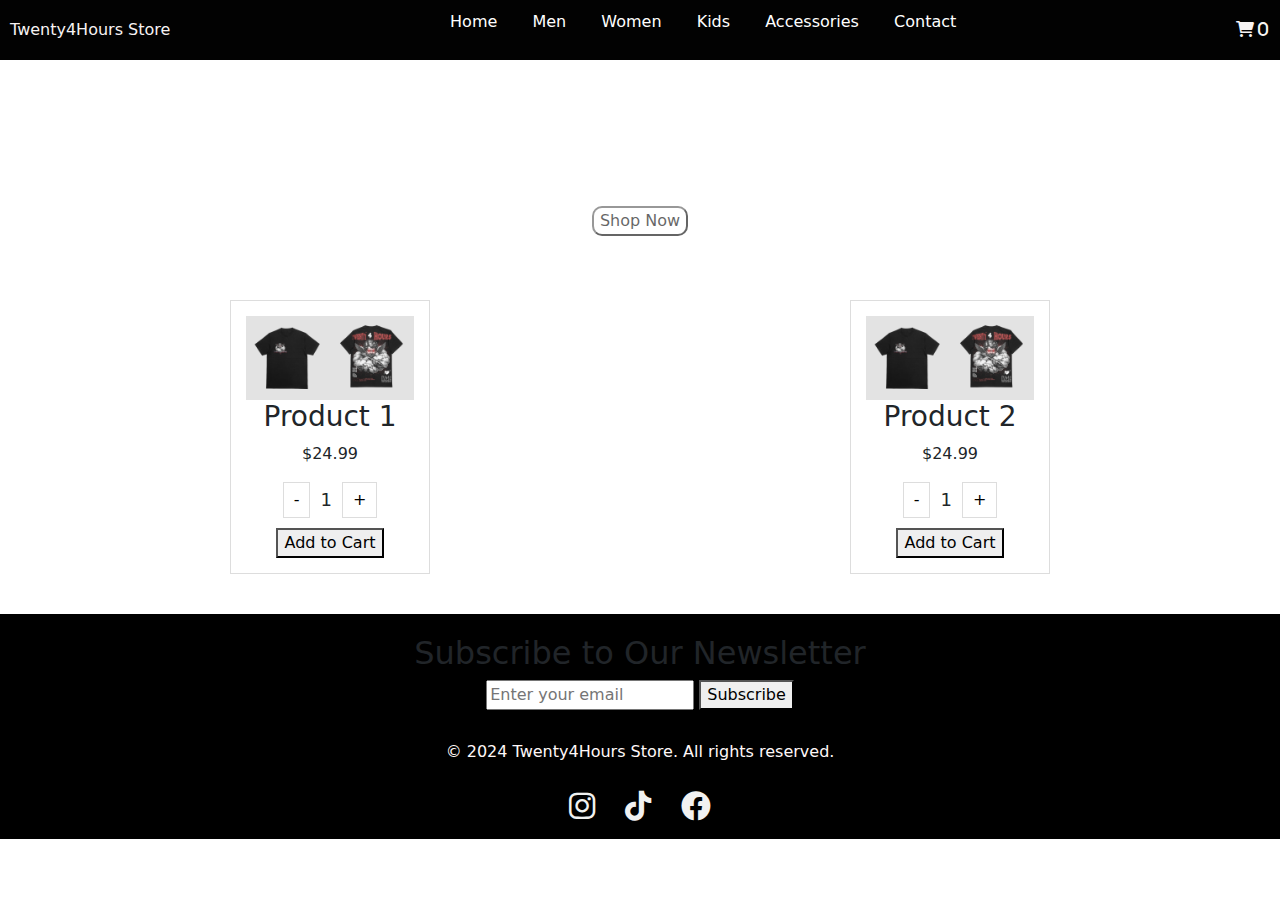
==== index.html @ 7336fdcf "Add files via upload" ====
<!DOCTYPE html>
<html lang="en">
<head>
    <meta charset="UTF-8">
    <meta name="viewport" content="width=device-width, initial-scale=1.0">
    <title>Twenty4Hours Store</title>
    <link rel="icon" href="Screenshot__158_-removebg-preview (1).png" type="image/icon type">
    <link rel="stylesheet" href="styles.css">
    <link href="https://cdn.jsdelivr.net/npm/bootstrap@5.1.3/dist/css/bootstrap.min.css" rel="stylesheet">
    <link rel="stylesheet" href="https://cdnjs.cloudflare.com/ajax/libs/font-awesome/6.0.0-beta3/css/all.min.css">
</head>
<body>
    <header>
        <div class="logo">Twenty4Hours Store</div>
        <nav>
            <ul>
                <li><a href="#">Home</a></li>
                <li><a href="#">Men</a></li>
                <li><a href="#">Women</a></li>
                <li><a href="#">Kids</a></li>
                <li><a href="#">Accessories</a></li>
                <li><a href="#">Contact</a></li>
            </ul>
        </nav>
        <div>
            <i id="cartIcon" class="fas fa-shopping-cart" style="cursor: pointer;"> <span id="cartCount">0</span></i>
        </div>
    </header>

    <main>
        <section class="hero">
            <h1>Welcome to Twenty4Hours Store</h1>
            <p>Discover the latest trends in fashion.</p>
            <button id="btn-shopnow">Shop Now</button>
        </section>

        <div class="product-container">
            <div class="product">
                <img id="product1" src="product1.jpg" alt="Product 1">
                <h3>Product 1</h3>
                <p>$24.99</p>
                <div class="quantity-controls">
                    <button class="quantity-decrease">-</button>
                    <span class="quantity">1</span>
                    <button class="quantity-increase">+</button>
                </div>
                <button class="add-to-cart" data-product="Product 1" data-price="24.99" data-image="product1.jpg">Add to Cart</button>
            </div>
            <div class="product">
                <img id="product2" src="product1.jpg" alt="Product 2">
                <h3>Product 2</h3>
                <p>$24.99</p>
                <div class="quantity-controls">
                    <button class="quantity-decrease">-</button>
                    <span class="quantity">1</span>
                    <button class="quantity-increase">+</button>
                </div>
                <button class="add-to-cart" data-product="Product 2" data-price="24.99" data-image="product1.jpg">Add to Cart</button>
            </div>
        </div>

        <section class="newsletter">
            <h2>Subscribe to Our Newsletter</h2>
            <form>
                <input type="email" placeholder="Enter your email" required>
                <button type="submit">Subscribe</button>
            </form>
        </section>
    </main>

    <footer>
        <p>&copy; 2024 Twenty4Hours Store. All rights reserved.</p>
        <div class="social-icons">
            <a href="https://www.instagram.com" target="_blank"><i class="fab fa-instagram"></i></a>
            <a href="https://www.tiktok.com/@wiseman1682" target="_blank"><i class="fab fa-tiktok"></i></a>
            <a href="https://www.facebook.com" target="_blank"><i class="fab fa-facebook"></i></a>
        </div>
    </footer>

    <!-- Cart Modal -->
    <div class="modal fade" id="cartModal" tabindex="-1" aria-labelledby="cartModalLabel" aria-hidden="true">
        <div class="modal-dialog modal-lg">
            <div class="modal-content">
                <div class="modal-header">
                    <h5 class="modal-title" id="cartModalLabel">Your Cart</h5>
                    <button type="button" class="btn-close" data-bs-dismiss="modal" aria-label="Close"></button>
                </div>
                <div class="modal-body">
                    <div id="cartItems"></div>
                </div>
                <div class="modal-footer">
                    <!-- Checkout Button will be appended here -->
                </div>
            </div>
        </div>
    </div>

    <script src="https://cdn.jsdelivr.net/npm/@popperjs/core@2.9.2/dist/umd/popper.min.js"></script>
    <script src="https://cdn.jsdelivr.net/npm/bootstrap@5.1.3/dist/js/bootstrap.min.js"></script>
    <script>
        document.addEventListener("DOMContentLoaded", () => {
            let cartCount = 0; // Initialize cart count
            const cartItems = []; // Array to hold cart items

            // Handle quantity adjustment
            const quantityControls = document.querySelectorAll('.quantity-controls');

            quantityControls.forEach(control => {
                const quantityDisplay = control.querySelector('.quantity');
                const increaseButton = control.querySelector('.quantity-increase');
                const decreaseButton = control.querySelector('.quantity-decrease');

                // Increase quantity
                increaseButton.addEventListener('click', () => {
                    let currentQuantity = parseInt(quantityDisplay.textContent);
                    quantityDisplay.textContent = currentQuantity + 1; // Increase the quantity
                });

                // Decrease quantity
                decreaseButton.addEventListener('click', () => {
                    let currentQuantity = parseInt(quantityDisplay.textContent);
                    if (currentQuantity > 1) {
                        quantityDisplay.textContent = currentQuantity - 1; // Decrease the quantity
                    }
                });
            });

            // Handle add to cart
            const addToCartButtons = document.querySelectorAll('.add-to-cart');

            addToCartButtons.forEach(button => {
                button.addEventListener('click', () => {
                    const productName = button.getAttribute('data-product');
                    const productPrice = parseFloat(button.getAttribute('data-price'));
                    const quantityDisplay = button.previousElementSibling.querySelector('.quantity'); // Get the quantity display
                    const quantity = parseInt(quantityDisplay.textContent); // Get the quantity value
                    const productImage = button.getAttribute('data-image'); // Get the product image

                    // Update the cart count
                    cartCount += quantity;
                    document.getElementById('cartCount').textContent = cartCount; // Update cart count display

                    // Add item to cart items array
                    cartItems.push({ name: productName, price: productPrice, quantity: quantity, image: productImage });

                    // Notify user
                    alert(`${quantity} x ${productName} has been added to your cart!`);
                });
            });

            // Handle cart icon click
            document.getElementById('cartIcon').addEventListener('click', () => {
                const cartModal = new bootstrap.Modal(document.getElementById('cartModal'));
                const cartItemsContainer = document.getElementById('cartItems');

                // Clear previous items
                cartItemsContainer.innerHTML = '';

                if (cartItems.length === 0) {
                    cartItemsContainer.innerHTML = '<p>Your cart is empty.</p>';
                } else {
                    // Populate cart items in modal
                    cartItems.forEach(item => {
                        cartItemsContainer.innerHTML += `
                            <div class="cart-item" style="display: flex; align-items: center; margin-bottom: 10px; justify-content: center;">
                                <img src="${item.image}" alt="${item.name}" style="width: 150px; height: auto; margin-right: 10px;">
                                <div style="text-align: left;">
                                    <p>${item.quantity} x ${item.name} - $${(item.price * item.quantity).toFixed(2)}</p>
                                </div>
                            </div>
                        `;
                    });
                }

                // Show the modal
                cartModal.show();
                
                // Add event listener for the Checkout button
                const checkoutButton = document.createElement('button');
                checkoutButton.textContent = 'Checkout';
                checkoutButton.className = 'btn btn-primary mt-3';
                checkoutButton.addEventListener('click', () => {
                    // Save cart items to local storage
                    localStorage.setItem('cartItems', JSON.stringify(cartItems));
                    
                    // Redirect to payment page
                    window.location.href = 'qr_code.html'; // Redirect to the payment page
                });

                // Append the checkout button to the modal footer
                document.querySelector('.modal-footer').appendChild(checkoutButton);
            });
        });
    </script>
</body>
</html>
---- styles.css ----
:root {
    --primary-color: #5c6bc0;
    --secondary-color: #fff;
    --background-color: #000;
    --text-color: #f7f3f3;
    --hover-opacity: 0.9;
    --button-background: #ffffff;
}

body {
    font-family: Arial, sans-serif;
    margin: 0;
    padding: 0;
    background-color: var(--background-color);
    background-image: url(pexels-felixmittermeier-956999.jpg);
    background-size: cover; /* Ensures the image covers the whole page */
    background-position: center; /* Centers the image */
    background-repeat: no-repeat; /* Prevents repeating if the image is small */
}

header {
    background: rgb(2, 2, 2);
    color: var(--text-color);
    padding: 10px 10px;
    display: flex;
    justify-content: space-between;
    align-items: center;
}

nav ul {
    list-style: none;
    padding: 0;
}

nav ul li {
    display: inline;
    margin: 0 15px;
}

nav a {
    color: var(--secondary-color);
    text-decoration: none;
}

.hero {
    background-image:url(pexels-felixmittermeier-956999.jpg);
   
    color: var(--secondary-color);
    text-align: center;
    padding: 50px; /* Adjust padding for better spacing */
    height: 200px; /* Set a height to make the background visible */
}

.featured-products {
    padding: 10px;
}

.product-grid {
    display: flex;
    justify-content: space-around;
    flex-wrap: wrap;
}

.product {
    background: var(--secondary-color);
    border: 1px solid #ddd;
    padding: 15px;
    margin: 10px;
    width: 200px;
    text-align: center;
    transition: box-shadow 0.3s ease, transform 0.3s ease; /* Smooth hover effect */
}

.product:hover {
    box-shadow: 0 4px 20px rgba(0, 0, 0, 0.2); /* Adds a shadow effect */
    transform: translateY(-5px); /* Slightly raises the card */
}

.product img {
    width: 100%;
    height: auto;
    object-fit: cover;
}

.newsletter {
    background: var(--background-color);
    text-align: center;
    padding: 20px;
}

footer {
    text-align: center;
    padding: 10px 0;
    background: var(--background-color);
    color: #fff8f8;
    position: relative;
    bottom: 0;
    width: 100%;
}

.card-image-top {
    background-color: black;
    color: white;
}

.carousel-inner {
    text-align: center;
}

#btn-shopnow {
    border-radius: 10px;
    background-color: var(--button-background);
    opacity: 0.6;
    transition: opacity 0.3s, border-radius 0.3s; /* Smooth transition */
}

#btn-shopnow:hover {
    opacity: var(--hover-opacity);
    border-radius: 4px;
}

.logo {
    background-image: url(Screenshot__158_-removebg-preview\ \(1\).png);
}

.card-body1 {
    background-color: red;
}

.product-container {
    display: flex;
    flex-wrap: wrap; /* Products will wrap if there's not enough space */
    justify-content: space-around;
    padding: 20px;
}

.product {
    width: 200px; /* Adjusted the product width */
    margin: 20px; /* Added space between products */
    text-align: center;
    border: 1px solid #ddd;
    padding: 15px;
    background-color: var(--secondary-color);
}

.product img {
    width: 100%; /* Ensure the image fills the product card */
    height: auto;
}

#btn-product1, #btn-product2 {
    border-radius: 10px;
    background-color: var(--button-background);
    opacity: 0.7;
    transition: opacity 0.3s, border-radius 0.3s; /* Smooth transition */
}

#btn-product1:hover, #btn-product2:hover {
    opacity: var(--hover-opacity);
    border-radius: 4px;
    cursor: pointer;
}

.pages {
    color: rgb(121, 11, 11);
}

.fa {
    padding: 20px;
    font-size: 30px;
    width: 30px;
    text-align: center;
    text-decoration: none;
    border-radius: 50%;
}
#text1{
    color: white;
}

.social-icons {
    display: flex;
    justify-content: center;
    margin-top: 20px;
}

.social-icons a {
    text-decoration: none;
    color: #f1f1f1;
    margin: 0 15px;
    font-size: 30px;
    transition: color 0.3s ease;
}

.social-icons a:hover {
    color: #e1306c; /* Change this hover color for different effects */
}

/* Responsive Design */
@media (max-width: 768px) {
    .product {
        width: 90%; /* Adjust width for smaller screens */
        margin: 20px auto; /* Center align products */
    }

    header, footer {
        text-align: center; /* Center align header and footer content */
    }

    .hero {
        padding: 30px; /* Adjust padding for smaller screens */
    }
}
.quantity-controls {
    display: flex;
    align-items: center;
    justify-content: center;
    margin: 10px 0;
}

.quantity-controls button {
    border: 1px solid #ddd;
    background-color: #fff;
    padding: 5px 10px;
    cursor: pointer;
}

.quantity {
    margin: 0 10px;
    font-size: 18px;
}
.cart-icon {
    position: relative;
    cursor: pointer;
}

.cart-count {
    position: absolute;
    top: -5px;
    right: -10px;
    background-color: red;
    color: white;
    border-radius: 50%;
    padding: 3px 6px;
    font-size: 12px;
}

.modal-body {
    display: flex;
    flex-direction: column;
    align-items: center;
}

.cart-item {
    margin: 10px 0; /* Add spacing between items */
}

.cart-item img {
    width: 200px; /* Increase width for larger images */
    height: auto; /* Maintain aspect ratio */
}

.modal-dialog {
    max-width: 80%; /* Adjust modal size as needed */
}
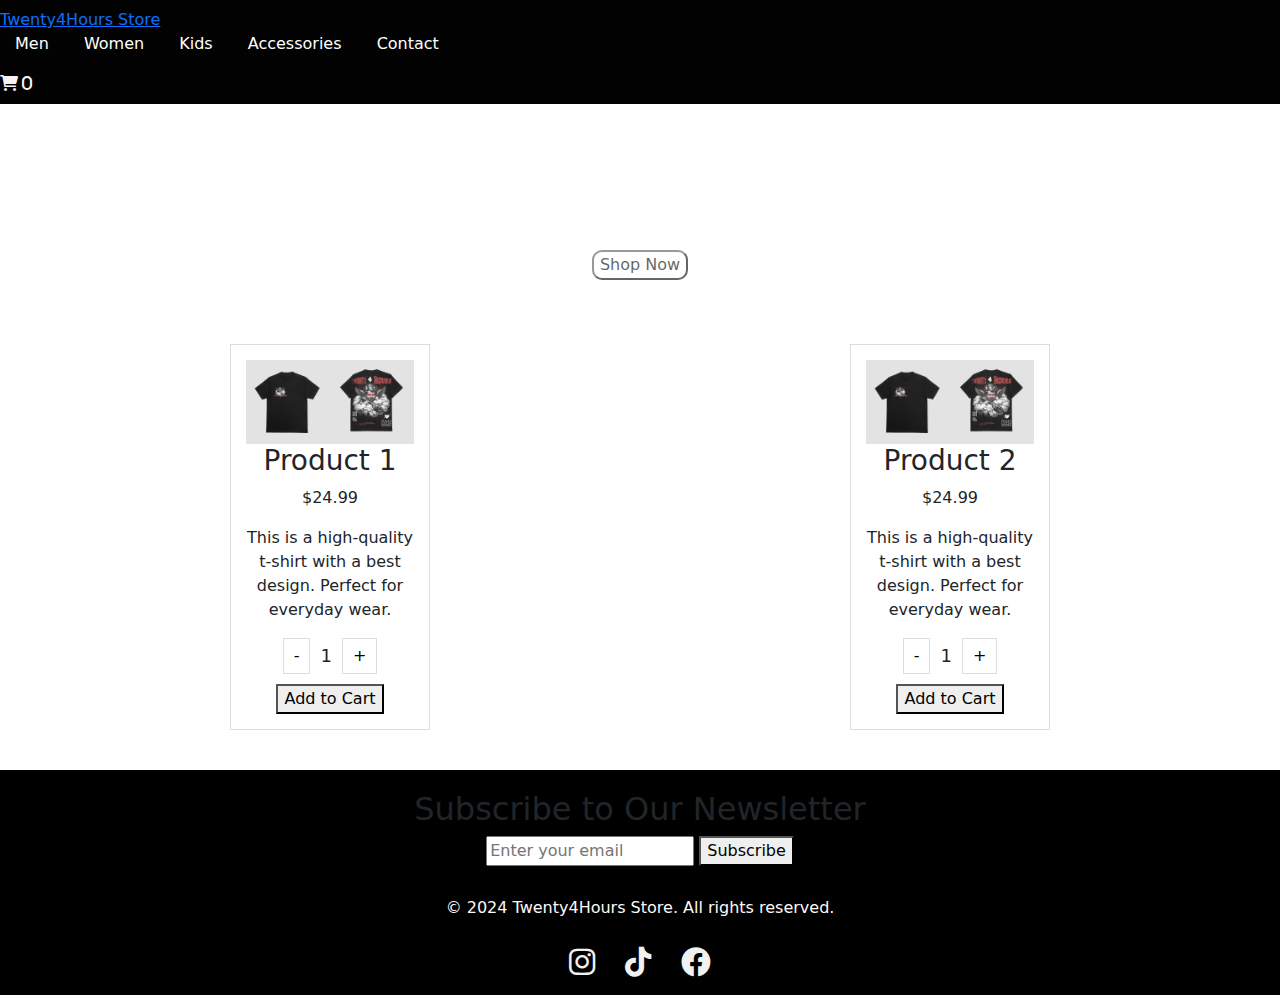
==== commit 21264c59: "index.html" ====
--- a/index.html
+++ b/index.html
@@ -10,21 +10,34 @@
     <link rel="stylesheet" href="https://cdnjs.cloudflare.com/ajax/libs/font-awesome/6.0.0-beta3/css/all.min.css">
 </head>
 <body>
-    <header>
-        <div class="logo">Twenty4Hours Store</div>
-        <nav>
-            <ul>
-                <li><a href="#">Home</a></li>
-                <li><a href="#">Men</a></li>
-                <li><a href="#">Women</a></li>
-                <li><a href="#">Kids</a></li>
-                <li><a href="#">Accessories</a></li>
-                <li><a href="#">Contact</a></li>
+    <header class="navbar">
+        <div class="nav-container">
+          <a href="https://heylink.me/Twenty4Hour_Store/" class="logo">Twenty4Hours Store</a>
+          <nav class="nav-links-container">
+            <ul class="nav-links">
+              <li><a href="men.html">Men</a></li>
+              <li><a href="men.html">Women</a></li>
+              <li><a href="men.html">Kids</a></li>
+              <li><a href="men.html">Accessories</a></li>
+              <li><a href="https://heylink.me/Twenty4Hour_Store/">Contact</a></li>
             </ul>
-        </nav>
-        <div>
+          </nav>
+          <div class="cart-icon">
             <i id="cartIcon" class="fas fa-shopping-cart" style="cursor: pointer;"> <span id="cartCount">0</span></i>
-        </div>
+          </div>
+        </div>
+      </header>
+      
+                  
+           
+        </div>
+        
+          </div>
+          
+              </div>
+            </div>
+          </nav>
+        
     </header>
 
     <main>
@@ -39,6 +52,9 @@
                 <img id="product1" src="product1.jpg" alt="Product 1">
                 <h3>Product 1</h3>
                 <p>$24.99</p>
+                <p class="product-description">
+                    This is a high-quality t-shirt with a best design. Perfect for everyday wear.
+                  </p>
                 <div class="quantity-controls">
                     <button class="quantity-decrease">-</button>
                     <span class="quantity">1</span>
@@ -50,6 +66,9 @@
                 <img id="product2" src="product1.jpg" alt="Product 2">
                 <h3>Product 2</h3>
                 <p>$24.99</p>
+                <p class="product-description">
+                    This is a high-quality t-shirt with a best design. Perfect for everyday wear.
+                  </p>
                 <div class="quantity-controls">
                     <button class="quantity-decrease">-</button>
                     <span class="quantity">1</span>
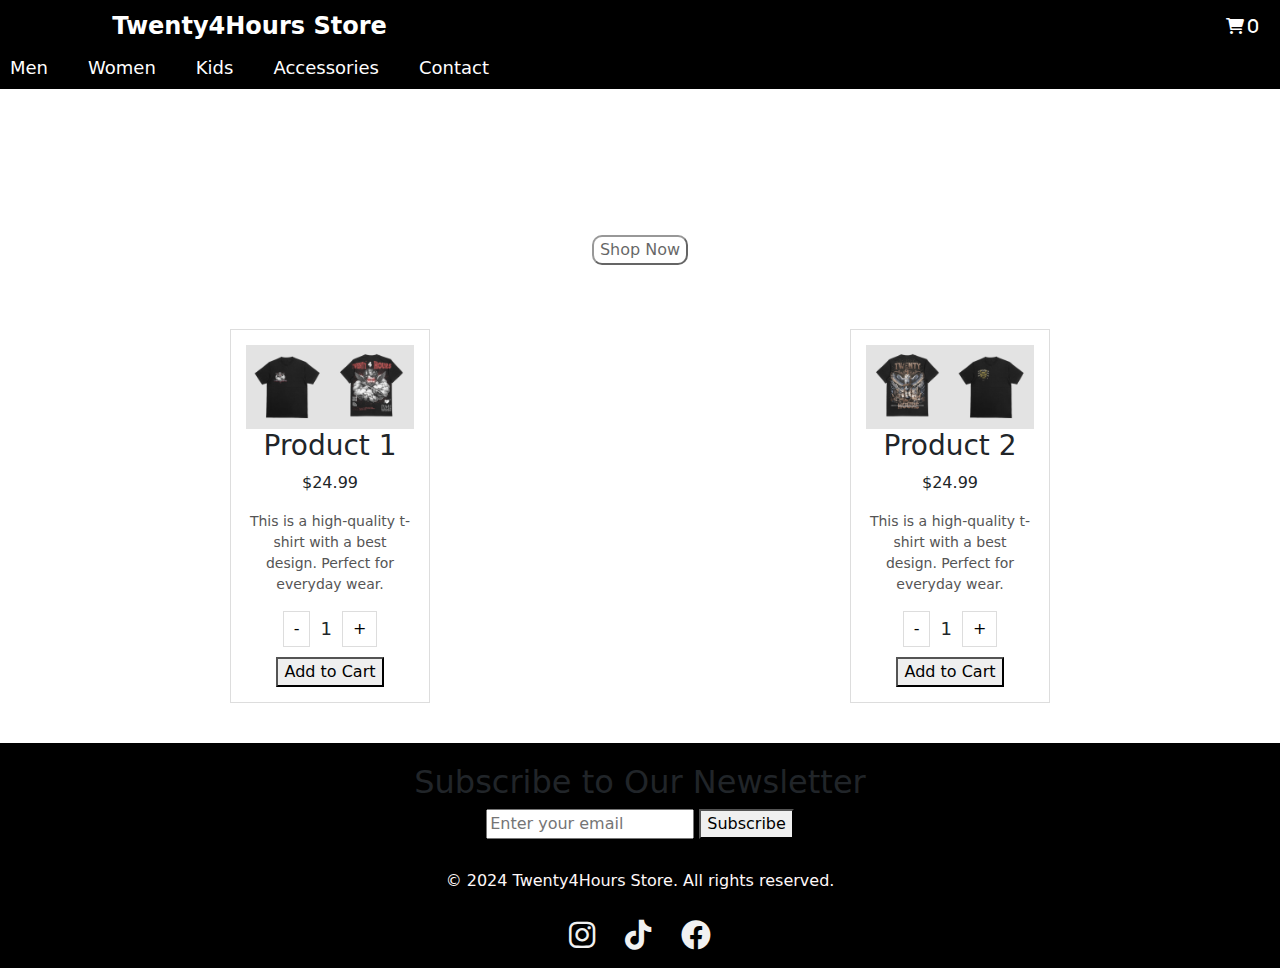
==== commit c6b40f00: "index.html" ====
--- a/index.html
+++ b/index.html
@@ -63,7 +63,7 @@
                 <button class="add-to-cart" data-product="Product 1" data-price="24.99" data-image="product1.jpg">Add to Cart</button>
             </div>
             <div class="product">
-                <img id="product2" src="product1.jpg" alt="Product 2">
+                <img id="product2" src="product2.jpg" alt="Product 2">
                 <h3>Product 2</h3>
                 <p>$24.99</p>
                 <p class="product-description">
--- a/styles.css
+++ b/styles.css
@@ -263,3 +263,105 @@
     max-width: 80%; /* Adjust modal size as needed */
 }
 
+/* Navbar Styling */
+.navbar {
+    background-color: #000;
+    color: white;
+    padding: 10px 20px;
+    text-align: center; /* Center all text inside the navbar */
+    width: 100%;
+    overflow: hidden;
+  }
+  
+  /* Flexbox Container */
+  .nav-container {
+    display: flex;
+    flex-direction: column; /* Stack logo and menu vertically */
+    align-items: center; /* Center items horizontally */
+    justify-content: center; /* Center items vertically */
+  }
+  
+  /* Logo Styling */
+  .logo {
+    font-size: 24px; /* Default size for larger screens */
+    font-weight: bold;
+    color: white;
+    text-decoration: none;
+    margin-bottom: 10px; /* Adds space between the logo and menu */
+    transition: font-size 0.3s ease; /* Smooth transition for resizing */
+    text-align: center; /* Make sure the logo text is centered */
+    width: 100%; /* Ensures the logo text remains centered */
+  }
+  
+  /* Navigation Links: Horizontal Layout */
+  .nav-links {
+    list-style: none;
+    display: flex;
+    gap: 20px; /* Spacing between each menu item */
+    padding: 0;
+    margin: 0;
+    justify-content: center; /* Center the menu items */
+  }
+  
+  .nav-links li {
+    margin: 0;
+  }
+  
+  .nav-links a {
+    text-decoration: none;
+    color: white;
+    font-size: 18px;
+    padding: 5px 10px;
+    transition: color 0.3s ease;
+  }
+  
+  .nav-links a:hover {
+    color: #ddd; /* Hover effect */
+  }
+  
+  /* Cart Icon Styling */
+  .cart-icon {
+    position: absolute;
+    top: 15px;
+    right: 20px;
+  }
+  
+  .cart-icon a {
+    color: white;
+    text-decoration: none;
+    font-size: 24px;
+  }
+  
+  /* Responsive Adjustments for Logo and Menu */
+  @media (max-width: 768px) {
+    .nav-links {
+      gap: 10px; /* Reduce spacing between menu items */
+    }
+  
+    .nav-links a {
+      font-size: 16px; /* Slightly smaller font size for medium screens */
+      padding: 3px 5px; /* Reduce padding */
+    }
+  
+    /* Responsive Logo for Medium Screens */
+    .logo {
+      font-size: 20px; /* Smaller font for medium screens */
+    }
+  }
+  
+  @media (max-width: 480px) {
+    /* Responsive Logo for Small Screens */
+    .logo {
+      font-size: 16px; /* Smaller font for small mobile screens */
+    }
+  
+    .nav-links {
+      gap: 5px; /* Even less space between items */
+    }
+  }
+  .product-description {
+    font-size: 14px;
+    color: #555; /* Gray text for description */
+    margin-top: 10px;
+  }
+  
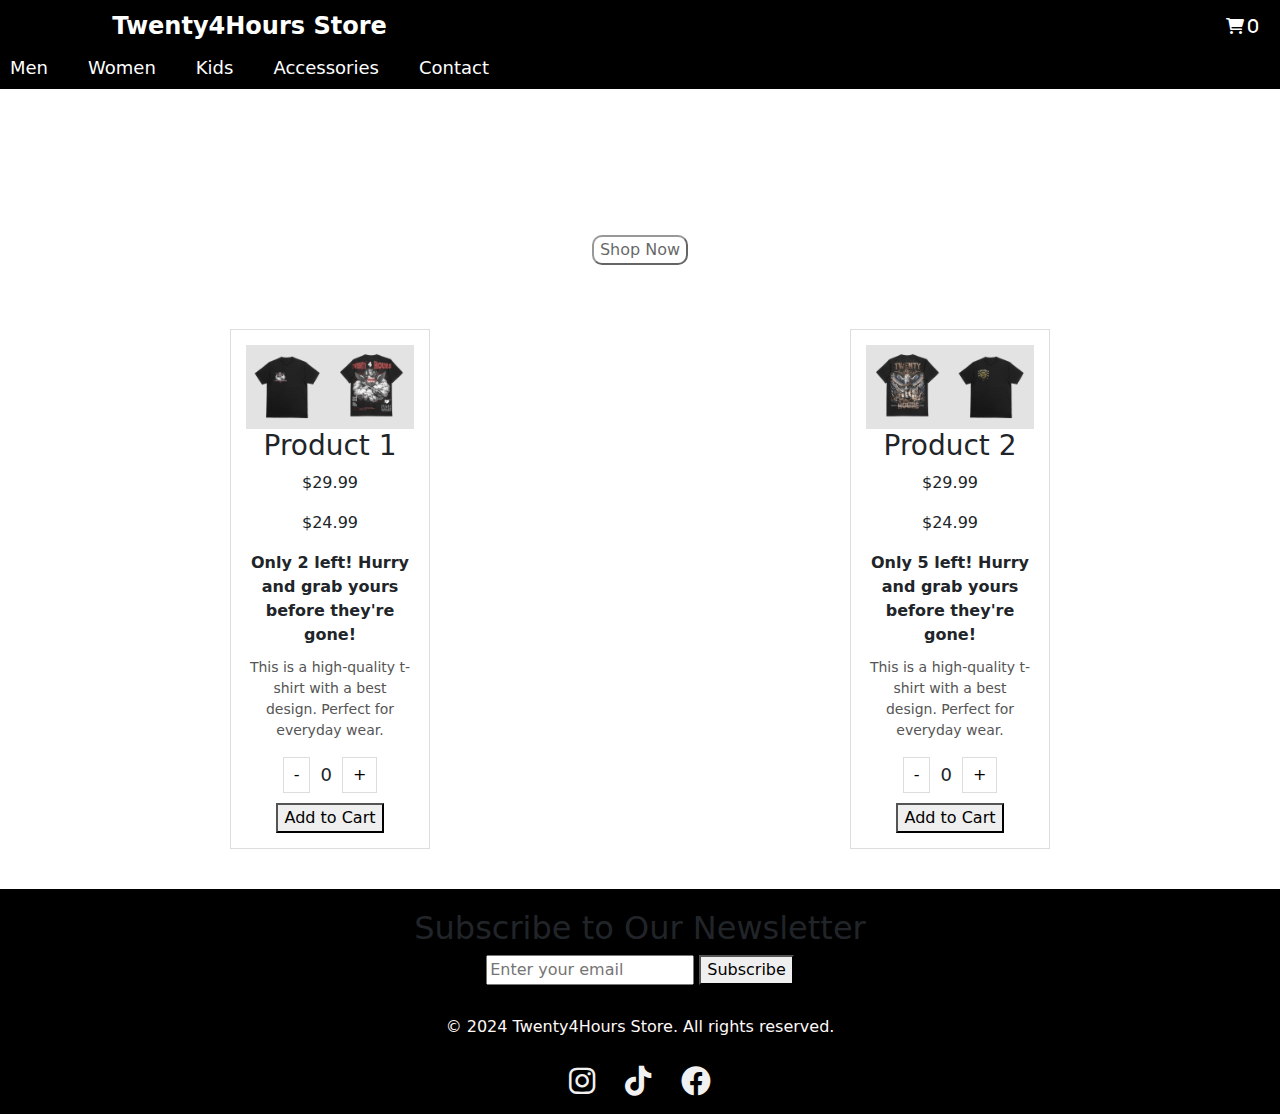
==== commit cd9f81f9: "index.html" ====
--- a/index.html
+++ b/index.html
@@ -12,7 +12,7 @@
 <body>
     <header class="navbar">
         <div class="nav-container">
-          <a href="https://heylink.me/Twenty4Hour_Store/" class="logo">Twenty4Hours Store</a>
+          <a href="" class="logo">Twenty4Hours Store</a>
           <nav class="nav-links-container">
             <ul class="nav-links">
               <li><a href="men.html">Men</a></li>
@@ -51,13 +51,15 @@
             <div class="product">
                 <img id="product1" src="product1.jpg" alt="Product 1">
                 <h3>Product 1</h3>
-                <p>$24.99</p>
+                <p class="old-price">$29.99</p><p class="new-price">$24.99</p>
+                <strong class="edition">Only 2 left! Hurry and grab yours before they're gone!
+                </strong>
                 <p class="product-description">
                     This is a high-quality t-shirt with a best design. Perfect for everyday wear.
                   </p>
                 <div class="quantity-controls">
                     <button class="quantity-decrease">-</button>
-                    <span class="quantity">1</span>
+                    <span class="quantity">0</span>
                     <button class="quantity-increase">+</button>
                 </div>
                 <button class="add-to-cart" data-product="Product 1" data-price="24.99" data-image="product1.jpg">Add to Cart</button>
@@ -65,13 +67,15 @@
             <div class="product">
                 <img id="product2" src="product2.jpg" alt="Product 2">
                 <h3>Product 2</h3>
-                <p>$24.99</p>
+                <p class="old-price">$29.99</p><p class="new-price">$24.99</p>
+                <strong class="edition">Only 5 left! Hurry and grab yours before they're gone!
+                </strong>
                 <p class="product-description">
                     This is a high-quality t-shirt with a best design. Perfect for everyday wear.
                   </p>
                 <div class="quantity-controls">
                     <button class="quantity-decrease">-</button>
-                    <span class="quantity">1</span>
+                    <span class="quantity">0</span>
                     <button class="quantity-increase">+</button>
                 </div>
                 <button class="add-to-cart" data-product="Product 2" data-price="24.99" data-image="product1.jpg">Add to Cart</button>
@@ -108,6 +112,7 @@
                     <div id="cartItems"></div>
                 </div>
                 <div class="modal-footer">
+                    
                     <!-- Checkout Button will be appended here -->
                 </div>
             </div>
@@ -116,100 +121,8 @@
 
     <script src="https://cdn.jsdelivr.net/npm/@popperjs/core@2.9.2/dist/umd/popper.min.js"></script>
     <script src="https://cdn.jsdelivr.net/npm/bootstrap@5.1.3/dist/js/bootstrap.min.js"></script>
-    <script>
-        document.addEventListener("DOMContentLoaded", () => {
-            let cartCount = 0; // Initialize cart count
-            const cartItems = []; // Array to hold cart items
-
-            // Handle quantity adjustment
-            const quantityControls = document.querySelectorAll('.quantity-controls');
-
-            quantityControls.forEach(control => {
-                const quantityDisplay = control.querySelector('.quantity');
-                const increaseButton = control.querySelector('.quantity-increase');
-                const decreaseButton = control.querySelector('.quantity-decrease');
-
-                // Increase quantity
-                increaseButton.addEventListener('click', () => {
-                    let currentQuantity = parseInt(quantityDisplay.textContent);
-                    quantityDisplay.textContent = currentQuantity + 1; // Increase the quantity
-                });
-
-                // Decrease quantity
-                decreaseButton.addEventListener('click', () => {
-                    let currentQuantity = parseInt(quantityDisplay.textContent);
-                    if (currentQuantity > 1) {
-                        quantityDisplay.textContent = currentQuantity - 1; // Decrease the quantity
-                    }
-                });
-            });
-
-            // Handle add to cart
-            const addToCartButtons = document.querySelectorAll('.add-to-cart');
-
-            addToCartButtons.forEach(button => {
-                button.addEventListener('click', () => {
-                    const productName = button.getAttribute('data-product');
-                    const productPrice = parseFloat(button.getAttribute('data-price'));
-                    const quantityDisplay = button.previousElementSibling.querySelector('.quantity'); // Get the quantity display
-                    const quantity = parseInt(quantityDisplay.textContent); // Get the quantity value
-                    const productImage = button.getAttribute('data-image'); // Get the product image
-
-                    // Update the cart count
-                    cartCount += quantity;
-                    document.getElementById('cartCount').textContent = cartCount; // Update cart count display
-
-                    // Add item to cart items array
-                    cartItems.push({ name: productName, price: productPrice, quantity: quantity, image: productImage });
-
-                    // Notify user
-                    alert(`${quantity} x ${productName} has been added to your cart!`);
-                });
-            });
-
-            // Handle cart icon click
-            document.getElementById('cartIcon').addEventListener('click', () => {
-                const cartModal = new bootstrap.Modal(document.getElementById('cartModal'));
-                const cartItemsContainer = document.getElementById('cartItems');
-
-                // Clear previous items
-                cartItemsContainer.innerHTML = '';
-
-                if (cartItems.length === 0) {
-                    cartItemsContainer.innerHTML = '<p>Your cart is empty.</p>';
-                } else {
-                    // Populate cart items in modal
-                    cartItems.forEach(item => {
-                        cartItemsContainer.innerHTML += `
-                            <div class="cart-item" style="display: flex; align-items: center; margin-bottom: 10px; justify-content: center;">
-                                <img src="${item.image}" alt="${item.name}" style="width: 150px; height: auto; margin-right: 10px;">
-                                <div style="text-align: left;">
-                                    <p>${item.quantity} x ${item.name} - $${(item.price * item.quantity).toFixed(2)}</p>
-                                </div>
-                            </div>
-                        `;
-                    });
-                }
-
-                // Show the modal
-                cartModal.show();
-                
-                // Add event listener for the Checkout button
-                const checkoutButton = document.createElement('button');
-                checkoutButton.textContent = 'Checkout';
-                checkoutButton.className = 'btn btn-primary mt-3';
-                checkoutButton.addEventListener('click', () => {
-                    // Save cart items to local storage
-                    localStorage.setItem('cartItems', JSON.stringify(cartItems));
-                    
-                    // Redirect to payment page
-                    window.location.href = 'qr_code.html'; // Redirect to the payment page
-                });
-
-                // Append the checkout button to the modal footer
-                document.querySelector('.modal-footer').appendChild(checkoutButton);
-            });
-        });
+    <script src="sc.js">
+        
     </script>
 </body>
 </html>
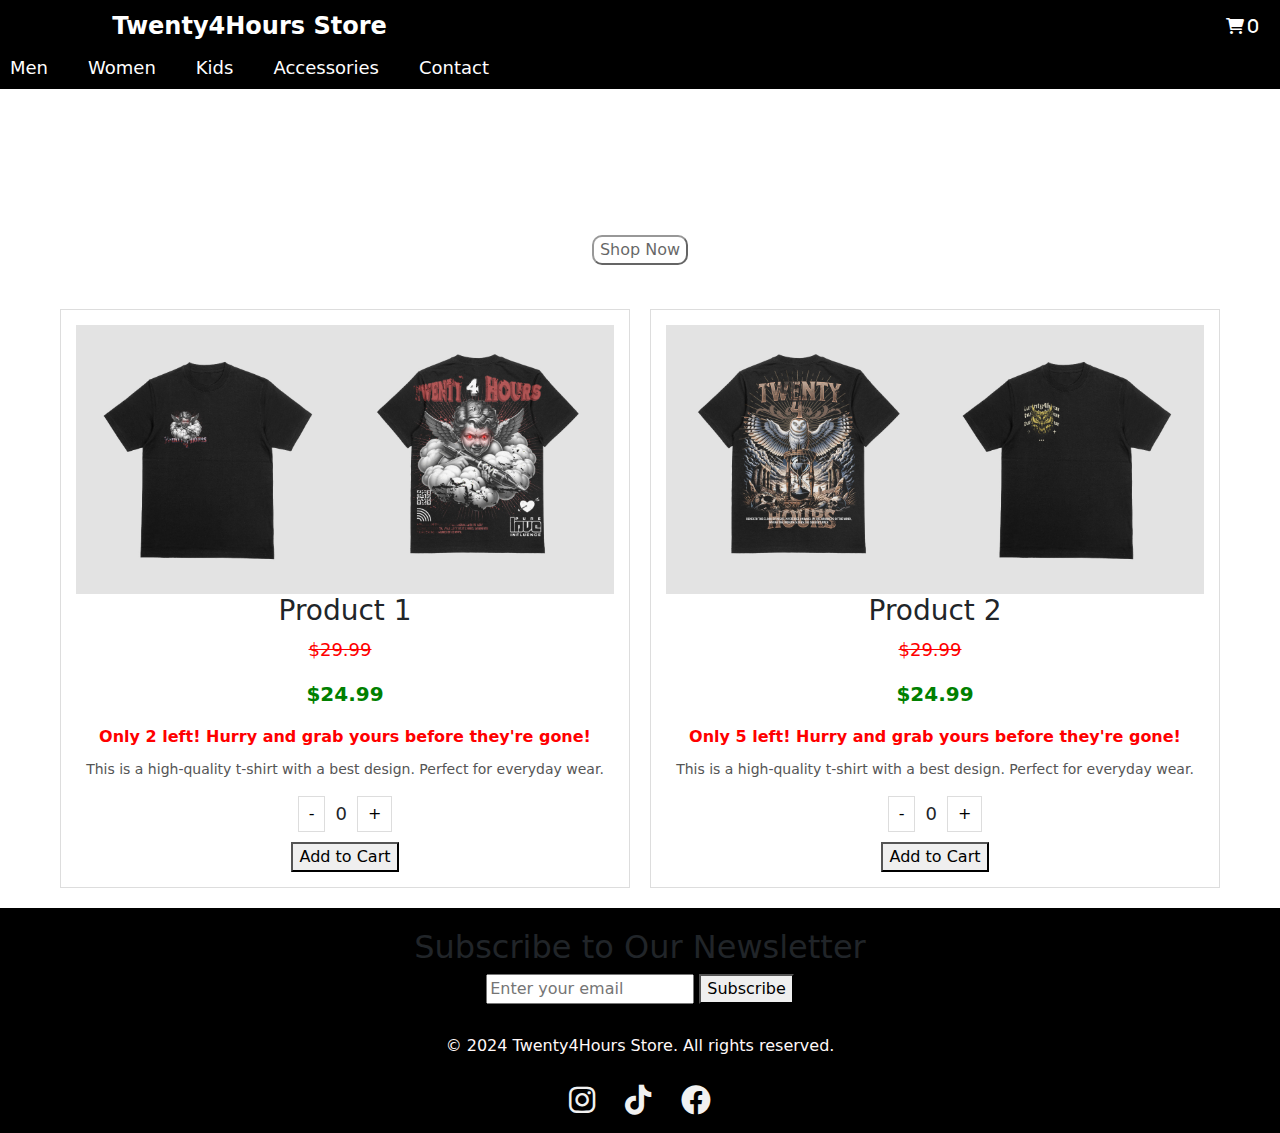
==== commit 59b137f1: "index.html" ====
--- a/index.html
+++ b/index.html
@@ -64,6 +64,12 @@
                 </div>
                 <button class="add-to-cart" data-product="Product 1" data-price="24.99" data-image="product1.jpg">Add to Cart</button>
             </div>
+            <!-- Modal for Zoom Image -->
+                <div id="imageModal" class="modal">
+            <span class="close">&times;</span>
+            <img class="modal-content" id="zoomedImage">
+            </div>
+            
             <div class="product">
                 <img id="product2" src="product2.jpg" alt="Product 2">
                 <h3>Product 2</h3>
--- a/styles.css
+++ b/styles.css
@@ -126,27 +126,82 @@
 .card-body1 {
     background-color: red;
 }
-
+/* General container settings */
+/* General container settings */
 .product-container {
     display: flex;
-    flex-wrap: wrap; /* Products will wrap if there's not enough space */
-    justify-content: space-around;
-    padding: 20px;
-}
-
+    flex-wrap: wrap;
+    justify-content: space-between;
+    padding: 10px;
+    margin: 0 auto;
+    max-width: 1200px; /* Adjust as necessary */
+}
+
+/* Individual product styling */
 .product {
-    width: 200px; /* Adjusted the product width */
-    margin: 20px; /* Added space between products */
-    text-align: center;
-    border: 1px solid #ddd;
-    padding: 15px;
-    background-color: var(--secondary-color);
-}
-
+    flex: 1 1 calc(33.333% - 20px); /* Responsive, adjusts to 3 items per row */
+    margin: 10px;
+    box-sizing: border-box;
+    overflow: hidden; /* Ensures image doesn't overflow */
+    position: relative;
+    transition: transform 0.3s ease, box-shadow 0.3s ease; /* Smooth transition for the whole product */
+}
+
+/* Product image styling */
 .product img {
-    width: 100%; /* Ensure the image fills the product card */
-    height: auto;
-}
+    width: 100%; /* Ensures image fills the product container */
+    height: auto; /* Keeps the aspect ratio */
+    object-fit: cover;
+    transition: transform 0.3s ease; /* Smooth transition for scaling */
+}
+
+/* Hover Effect - Pop-up */
+.product:hover {
+    transform: translateY(-10px); /* Move the product up slightly */
+    box-shadow: 0 10px 20px rgba(0, 0, 0, 0.2); /* Create shadow for pop-up effect */
+}
+
+/* Hover Effect - Zoom on the image itself */
+.product img:hover {
+    transform: scale(1.05); /* Slight zoom on hover */
+}
+
+/* Responsive adjustments for smaller screens */
+@media (max-width: 768px) {
+    .product {
+        flex: 1 1 calc(50% - 20px); /* 2 items per row on tablets */
+    }
+}
+
+@media (max-width: 480px) {
+    .product {
+        flex: 1 1 calc(100% - 20px); /* Full width for mobile */
+    }
+}
+
+/* Styling for the old price (crossed out) */
+.old-price {
+    text-decoration: line-through;
+    color: red;
+    font-size: 18px; /* Adjust size as needed */
+    margin-right: 10px; /* Add space between old and new price */
+}
+
+/* Styling for the new price (promotional) */
+.new-price {
+    color: green; /* Set the color for the promotional price */
+    font-weight: bold;
+    font-size: 20px; /* Make it larger to stand out */
+}
+
+/* Optional: Add some hover effects or transitions for styling */
+.new-price:hover {
+    color: darkgreen;
+    text-decoration: underline;
+}
+
+
+
 
 #btn-product1, #btn-product2 {
     border-radius: 10px;
@@ -364,4 +419,7 @@
     color: #555; /* Gray text for description */
     margin-top: 10px;
   }
-  
+  .edition{
+    color:red;
+  }
+  
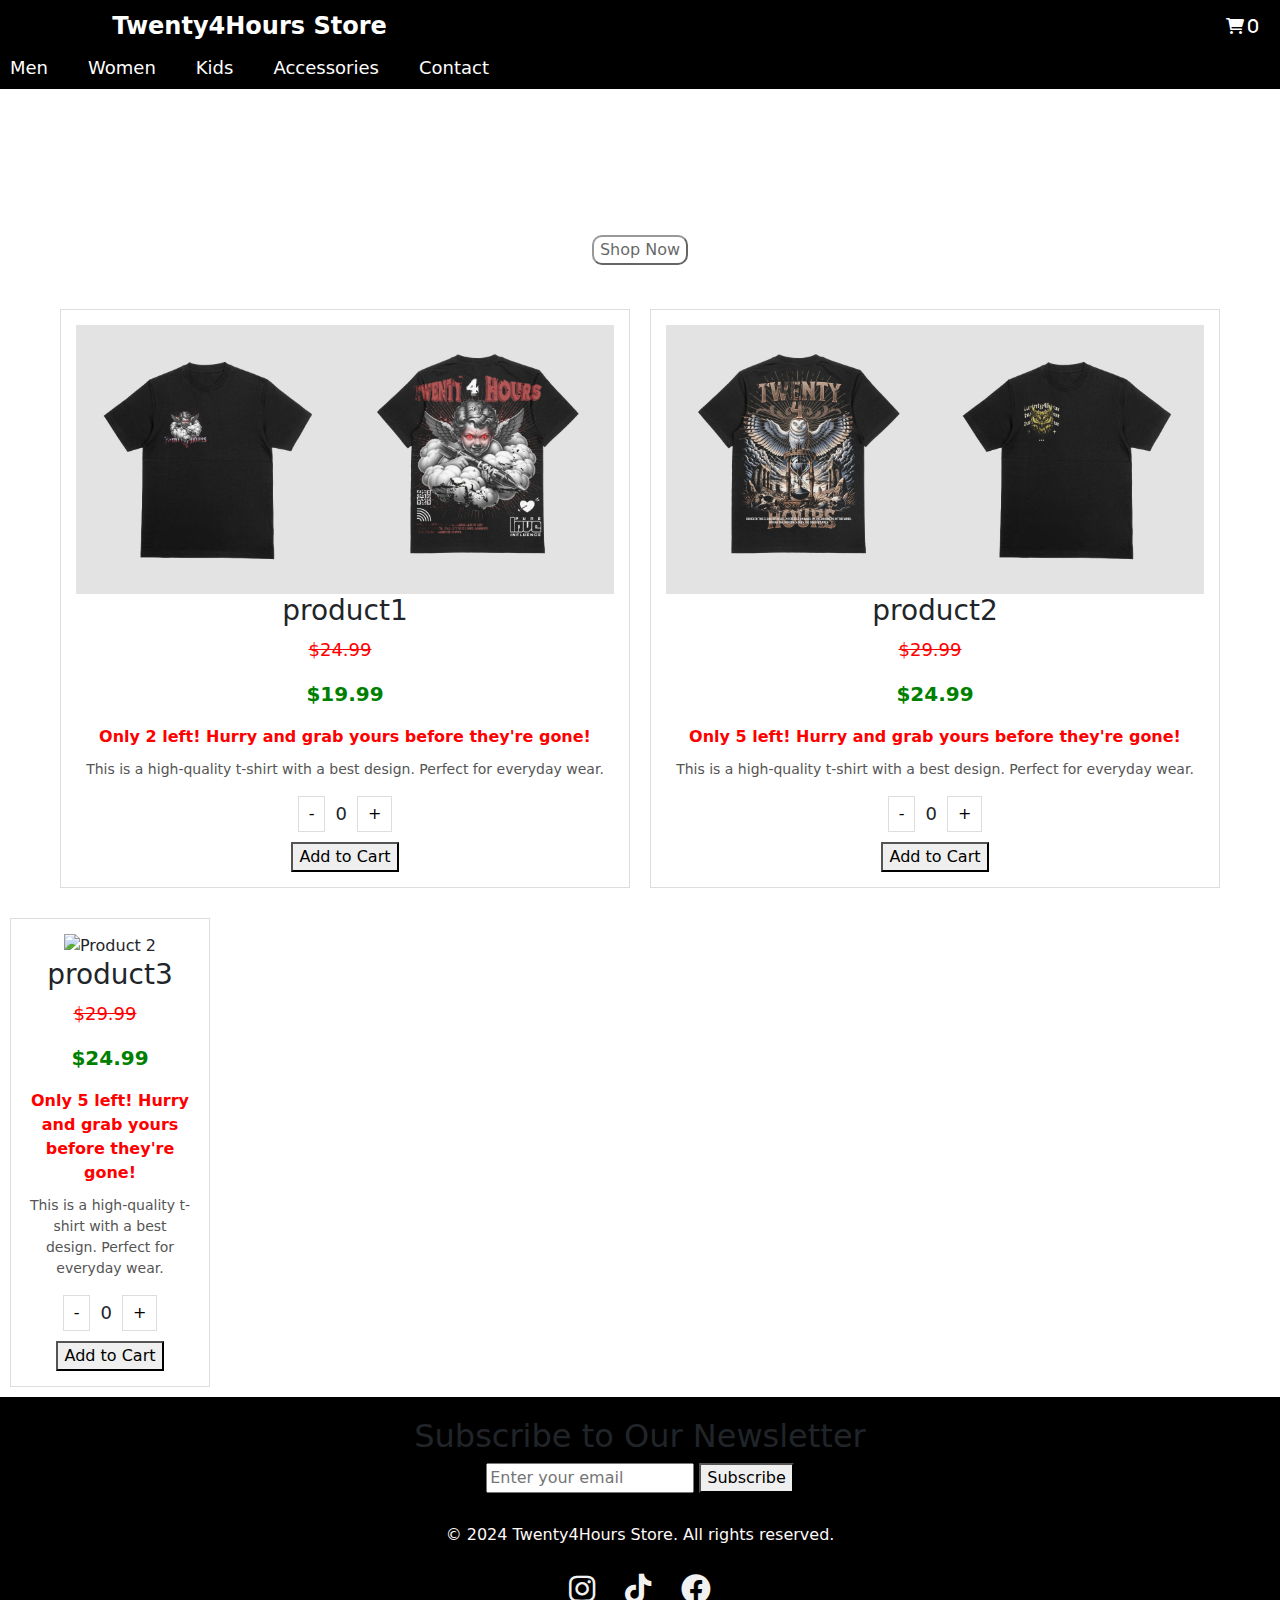
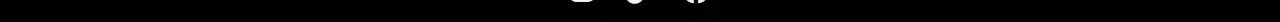
==== commit 66a43476: "index.html" ====
--- a/index.html
+++ b/index.html
@@ -50,8 +50,8 @@
         <div class="product-container">
             <div class="product">
                 <img id="product1" src="product1.jpg" alt="Product 1">
-                <h3>Product 1</h3>
-                <p class="old-price">$29.99</p><p class="new-price">$24.99</p>
+                <h3>product1</h3>
+                <p class="old-price">$24.99</p><p class="new-price">$19.99</p>
                 <strong class="edition">Only 2 left! Hurry and grab yours before they're gone!
                 </strong>
                 <p class="product-description">
@@ -62,7 +62,7 @@
                     <span class="quantity">0</span>
                     <button class="quantity-increase">+</button>
                 </div>
-                <button class="add-to-cart" data-product="Product 1" data-price="24.99" data-image="product1.jpg">Add to Cart</button>
+                <button class="add-to-cart" data-product="Product 1" data-price="19.99" data-image="product1.jpg">Add to Cart</button>
             </div>
             <!-- Modal for Zoom Image -->
                 <div id="imageModal" class="modal">
@@ -72,7 +72,7 @@
             
             <div class="product">
                 <img id="product2" src="product2.jpg" alt="Product 2">
-                <h3>Product 2</h3>
+                <h3>product2</h3>
                 <p class="old-price">$29.99</p><p class="new-price">$24.99</p>
                 <strong class="edition">Only 5 left! Hurry and grab yours before they're gone!
                 </strong>
@@ -84,8 +84,24 @@
                     <span class="quantity">0</span>
                     <button class="quantity-increase">+</button>
                 </div>
-                <button class="add-to-cart" data-product="Product 2" data-price="24.99" data-image="product1.jpg">Add to Cart</button>
+                <button class="add-to-cart" data-product="Product 2" data-price="24.99" data-image="product2.jpg">Add to Cart</button>
             </div>
+        </div>
+        <div class="product">
+            <img id="product3" src="product3.jpg" alt="Product 2">
+            <h3>product3</h3>
+            <p class="old-price">$29.99</p><p class="new-price">$24.99</p>
+            <strong class="edition">Only 5 left! Hurry and grab yours before they're gone!
+            </strong>
+            <p class="product-description">
+                This is a high-quality t-shirt with a best design. Perfect for everyday wear.
+              </p>
+            <div class="quantity-controls">
+                <button class="quantity-decrease">-</button>
+                <span class="quantity">0</span>
+                <button class="quantity-increase">+</button>
+            </div>
+            <button class="add-to-cart" data-product="Product 3" data-price="24.99" data-image="product3.jpg">Add to Cart</button>
         </div>
 
         <section class="newsletter">
--- a/styles.css
+++ b/styles.css
@@ -422,4 +422,63 @@
   .edition{
     color:red;
   }
-  
+  /* Styling for the product image */
+.product-image {
+    width: 100%; /* Full width to be responsive */
+    height: auto;
+    cursor: pointer; /* Shows that the image is clickable */
+    transition: transform 0.3s; /* Smooth transition when clicked */
+}
+
+.product-image:hover {
+    transform: scale(1.1); /* Slight zoom on hover */
+}
+
+/* The Modal (background) */
+.modal {
+    display: none; /* Hidden by default */
+    position: fixed; /* Stay in place */
+    z-index: 100; /* Sit on top */
+    padding-top: 100px; /* Location of the box */
+    left: 0;
+    top: 0;
+    width: 100%; /* Full width */
+    height: 100%; /* Full height */
+    overflow: auto; /* Enable scroll if needed */
+    background-color: rgba(0, 0, 0, 0.9); /* Black background with opacity */
+}
+
+/* Modal Content (image) */
+.modal-content {
+    margin: auto;
+    display: block;
+    width: 80%; /* Full-width or adjust as needed */
+    max-width: 700px;
+}
+
+/* Close Button */
+.close {
+    position: absolute;
+    top: 20px;
+    right: 35px;
+    color: #fff;
+    font-size: 40px;
+    font-weight: bold;
+    cursor: pointer;
+}
+
+.close:hover,
+.close:focus {
+    color: #bbb;
+    text-decoration: none;
+    cursor: pointer;
+}
+
+/* Centering the modal image and making it responsive */
+@media only screen and (max-width: 700px) {
+    .modal-content {
+        width: 100%;
+    }
+}
+
+  
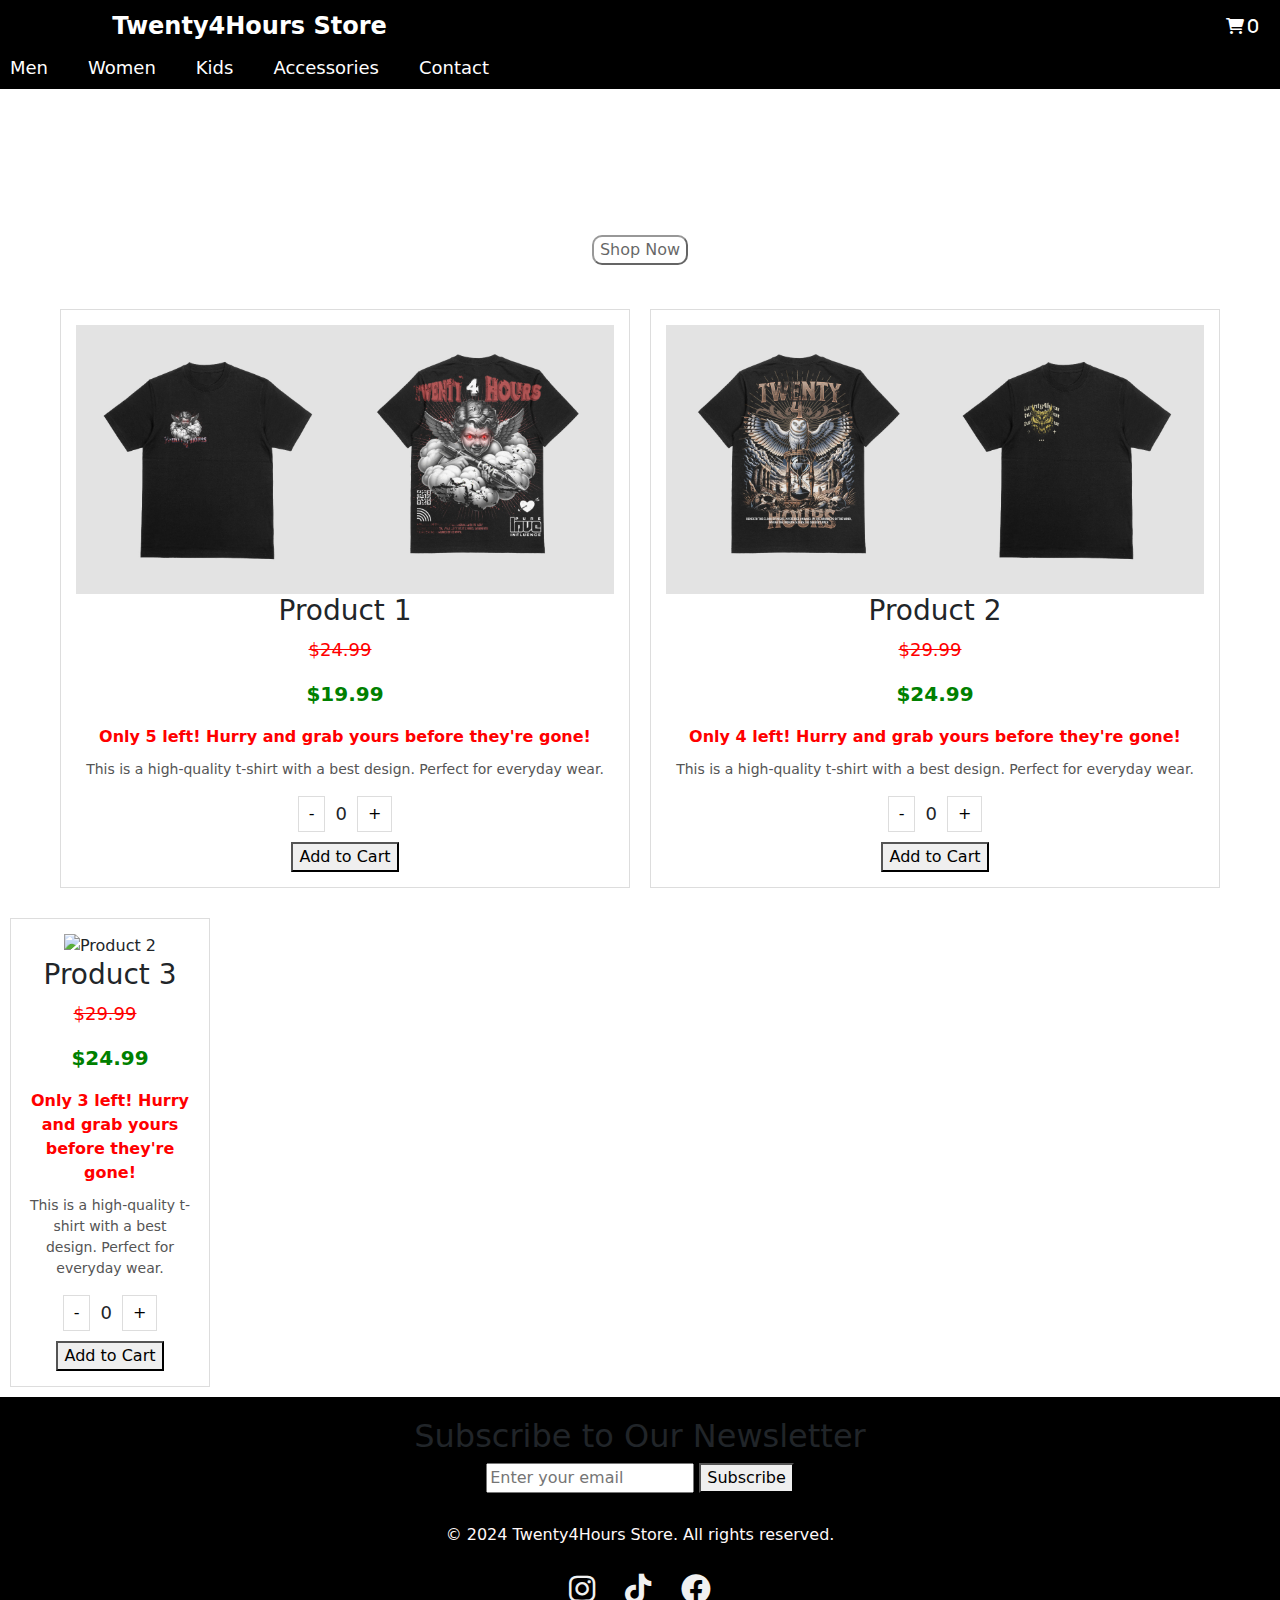
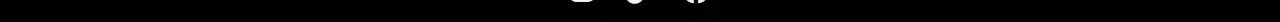
==== commit 6d63768e: "index.html" ====
--- a/index.html
+++ b/index.html
@@ -49,14 +49,13 @@
 
         <div class="product-container">
             <div class="product">
-                <img id="product1" src="product1.jpg" alt="Product 1">
-                <h3>product1</h3>
+                <img id="product1" class="zoomable-image" src="product1.jpg" alt="Product 1">
+                <h3>Product 1</h3>
                 <p class="old-price">$24.99</p><p class="new-price">$19.99</p>
-                <strong class="edition">Only 2 left! Hurry and grab yours before they're gone!
-                </strong>
+                <strong class="edition">Only 5 left! Hurry and grab yours before they're gone!</strong>
                 <p class="product-description">
                     This is a high-quality t-shirt with a best design. Perfect for everyday wear.
-                  </p>
+                </p>
                 <div class="quantity-controls">
                     <button class="quantity-decrease">-</button>
                     <span class="quantity">0</span>
@@ -64,6 +63,13 @@
                 </div>
                 <button class="add-to-cart" data-product="Product 1" data-price="19.99" data-image="product1.jpg">Add to Cart</button>
             </div>
+            
+            <!-- Modal for Zoom Image -->
+            <div id="imageModal" class="modal">
+                <span class="close">&times;</span>
+                <img class="modal-content" id="zoomedImage">
+            </div>
+            
             <!-- Modal for Zoom Image -->
                 <div id="imageModal" class="modal">
             <span class="close">&times;</span>
@@ -71,14 +77,13 @@
             </div>
             
             <div class="product">
-                <img id="product2" src="product2.jpg" alt="Product 2">
-                <h3>product2</h3>
+                <img id="product2" class="zoomable-image" src="product2.jpg" alt="Product 2">
+                <h3>Product 2</h3>
                 <p class="old-price">$29.99</p><p class="new-price">$24.99</p>
-                <strong class="edition">Only 5 left! Hurry and grab yours before they're gone!
-                </strong>
+                <strong class="edition">Only 4 left! Hurry and grab yours before they're gone!</strong>
                 <p class="product-description">
                     This is a high-quality t-shirt with a best design. Perfect for everyday wear.
-                  </p>
+                </p>
                 <div class="quantity-controls">
                     <button class="quantity-decrease">-</button>
                     <span class="quantity">0</span>
@@ -88,14 +93,13 @@
             </div>
         </div>
         <div class="product">
-            <img id="product3" src="product3.jpg" alt="Product 2">
-            <h3>product3</h3>
+            <img id="product3" class="zoomable-image" src="product3.jpg" alt="Product 2">
+            <h3>Product 3</h3>
             <p class="old-price">$29.99</p><p class="new-price">$24.99</p>
-            <strong class="edition">Only 5 left! Hurry and grab yours before they're gone!
-            </strong>
+            <strong class="edition">Only 3 left! Hurry and grab yours before they're gone!</strong>
             <p class="product-description">
                 This is a high-quality t-shirt with a best design. Perfect for everyday wear.
-              </p>
+            </p>
             <div class="quantity-controls">
                 <button class="quantity-decrease">-</button>
                 <span class="quantity">0</span>
@@ -103,7 +107,6 @@
             </div>
             <button class="add-to-cart" data-product="Product 3" data-price="24.99" data-image="product3.jpg">Add to Cart</button>
         </div>
-
         <section class="newsletter">
             <h2>Subscribe to Our Newsletter</h2>
             <form>
@@ -146,5 +149,6 @@
     <script src="sc.js">
         
     </script>
+    
 </body>
 </html>
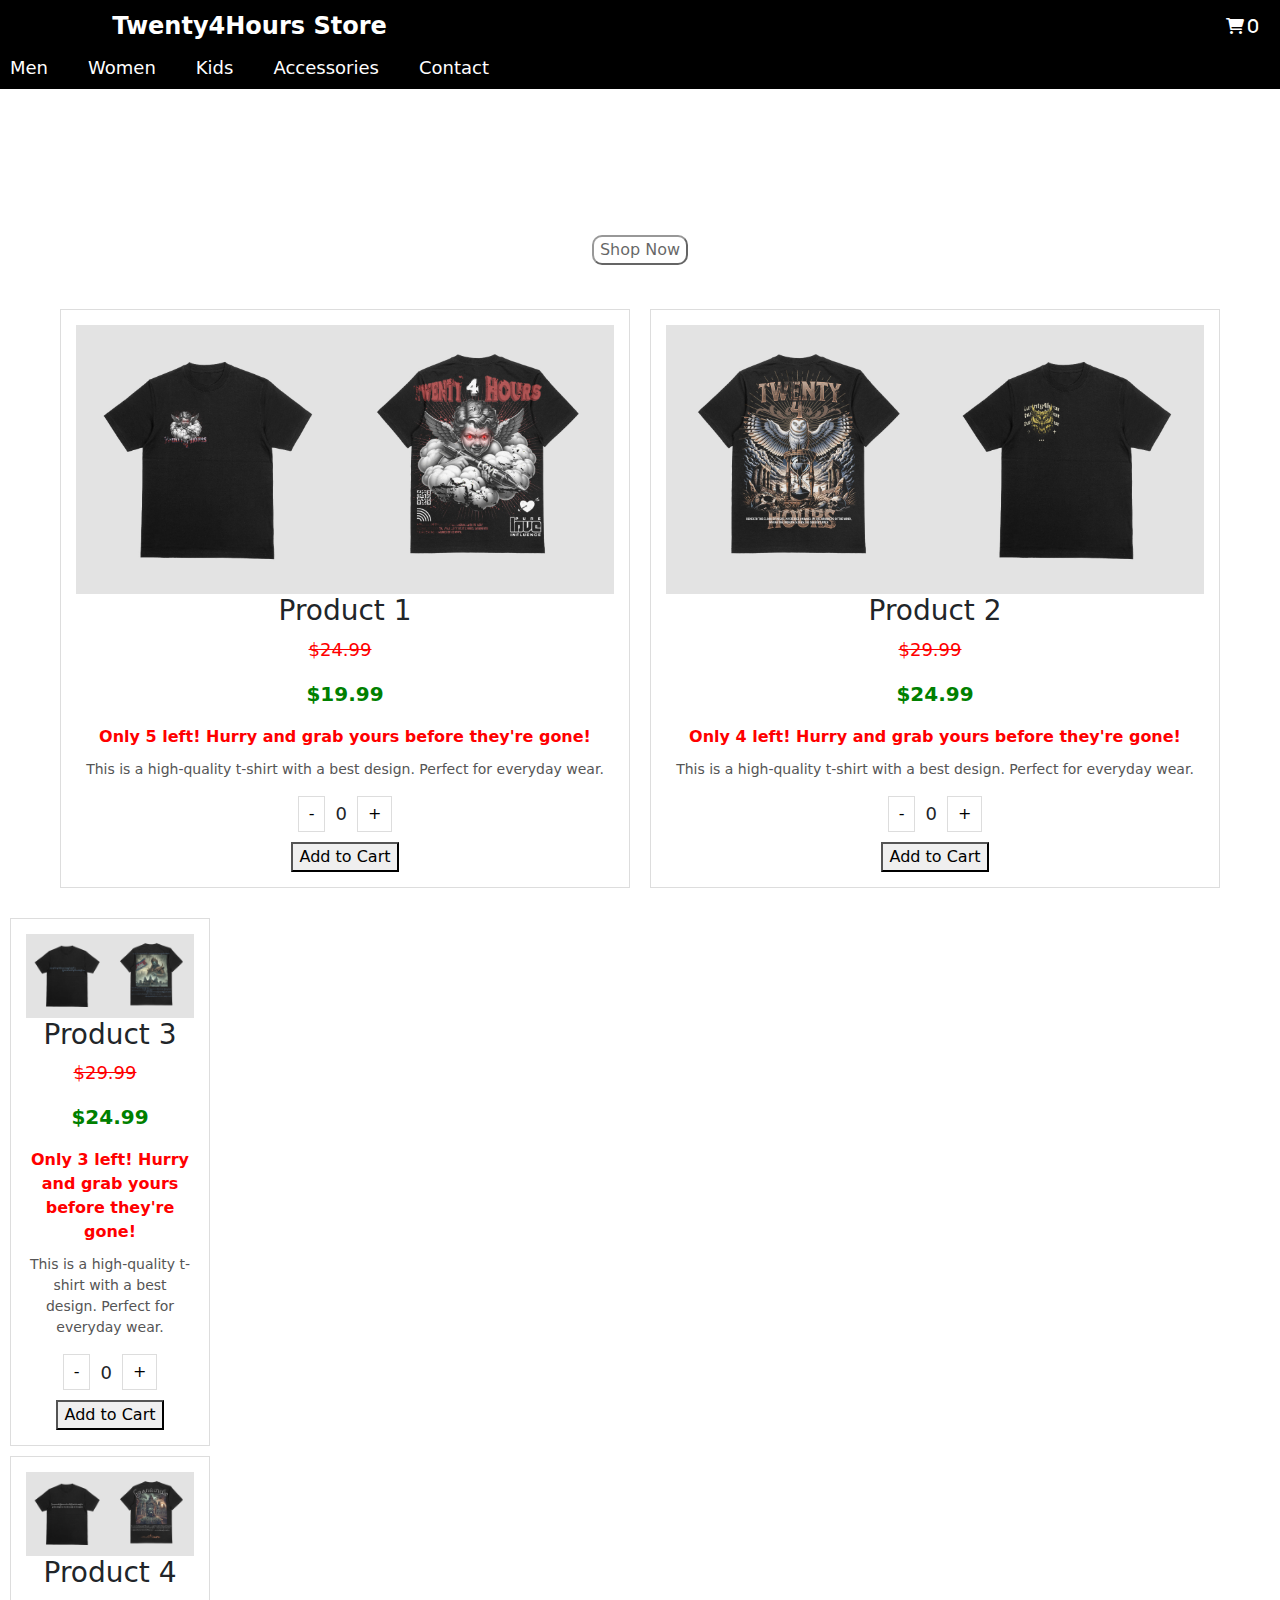
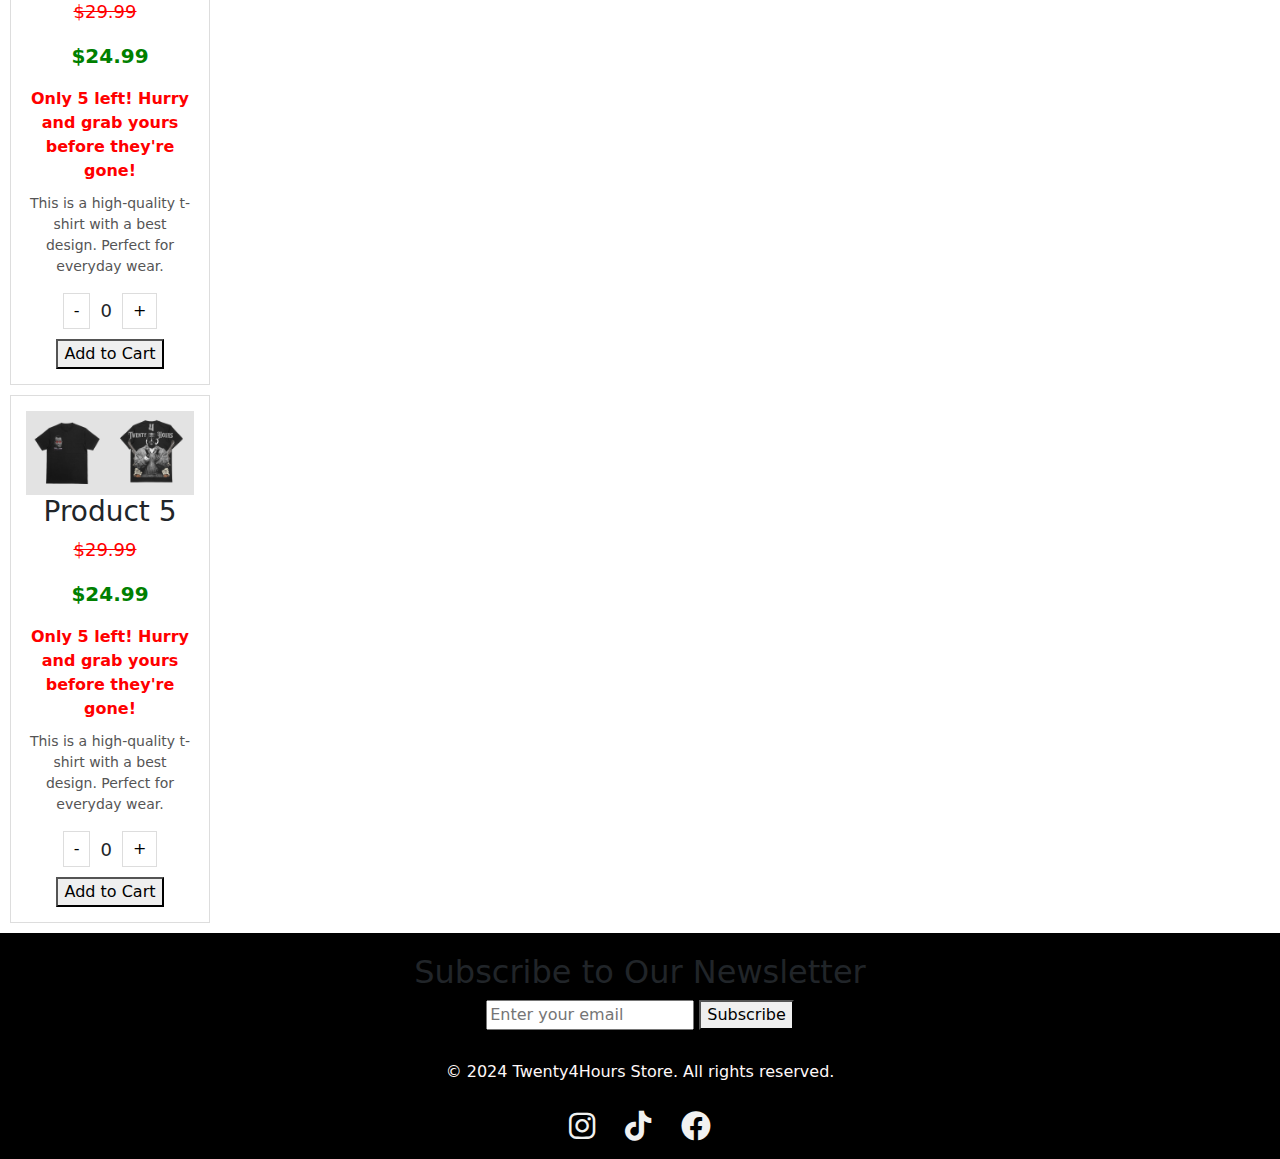
==== commit fb6ed22e: "index.html" ====
--- a/index.html
+++ b/index.html
@@ -107,6 +107,36 @@
             </div>
             <button class="add-to-cart" data-product="Product 3" data-price="24.99" data-image="product3.jpg">Add to Cart</button>
         </div>
+        <div class="product">
+            <img id="product4" class="zoomable-image" src="product4.jpg" alt="Product 1">
+            <h3>Product 4</h3>
+            <p class="old-price">$29.99</p><p class="new-price">$24.99</p>
+            <strong class="edition">Only 5 left! Hurry and grab yours before they're gone!</strong>
+            <p class="product-description">
+                This is a high-quality t-shirt with a best design. Perfect for everyday wear.
+            </p>
+            <div class="quantity-controls">
+                <button class="quantity-decrease">-</button>
+                <span class="quantity">0</span>
+                <button class="quantity-increase">+</button>
+            </div>
+            <button class="add-to-cart" data-product="Product 4" data-price="24.99" data-image="product4.jpg">Add to Cart</button>
+        </div>
+        <div class="product">
+            <img id="product5" class="zoomable-image" src="product5.jpg" alt="Product 1">
+            <h3>Product 5</h3>
+            <p class="old-price">$29.99</p><p class="new-price">$24.99</p>
+            <strong class="edition">Only 5 left! Hurry and grab yours before they're gone!</strong>
+            <p class="product-description">
+                This is a high-quality t-shirt with a best design. Perfect for everyday wear.
+            </p>
+            <div class="quantity-controls">
+                <button class="quantity-decrease">-</button>
+                <span class="quantity">0</span>
+                <button class="quantity-increase">+</button>
+            </div>
+            <button class="add-to-cart" data-product="Product 5" data-price="24.99" data-image="product5.jpg">Add to Cart</button>
+        </div>
         <section class="newsletter">
             <h2>Subscribe to Our Newsletter</h2>
             <form>
--- a/styles.css
+++ b/styles.css
@@ -480,5 +480,46 @@
         width: 100%;
     }
 }
-
-  
+/* Modal for zoom effect */
+.modal {
+    display: none;
+    position: fixed;
+    z-index: 1000;
+    left: 0;
+    top: 0;
+    width: 100%;
+    height: 100%;
+    overflow: auto;
+    background-color: rgba(0,0,0,0.8);
+    justify-content: center;
+    align-items: center;
+}
+
+.modal-content {
+    margin: auto;
+    display: block;
+    width: 80%;
+    max-width: 700px;
+}
+
+.close {
+    position: absolute;
+    top: 20px;
+    right: 30px;
+    color: white;
+    font-size: 35px;
+    font-weight: bold;
+    cursor: pointer;
+}
+
+.zoomable-image {
+    cursor: zoom-in;
+}
+
+/* When modal is active, show image and apply zoom */
+.modal-content {
+    transform: scale(1);
+    transition: transform 0.25s ease;
+}
+
+  
